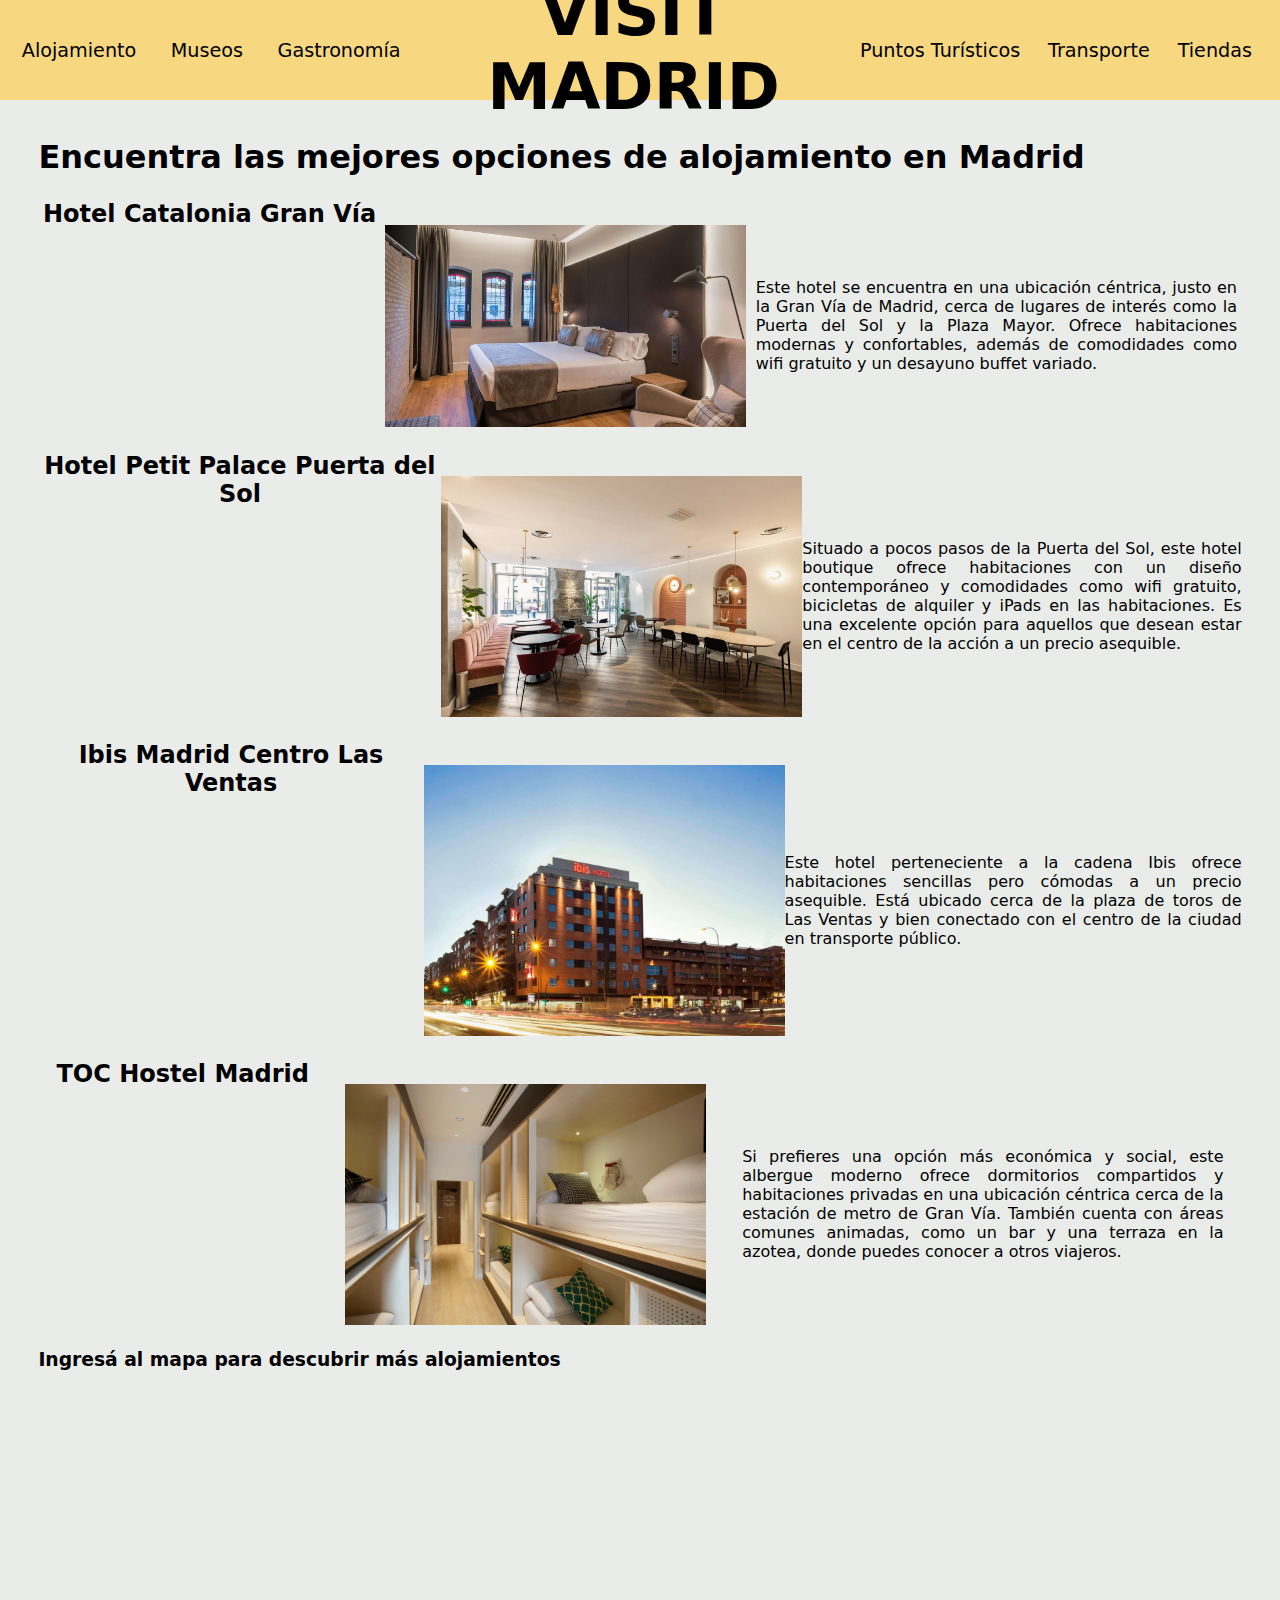
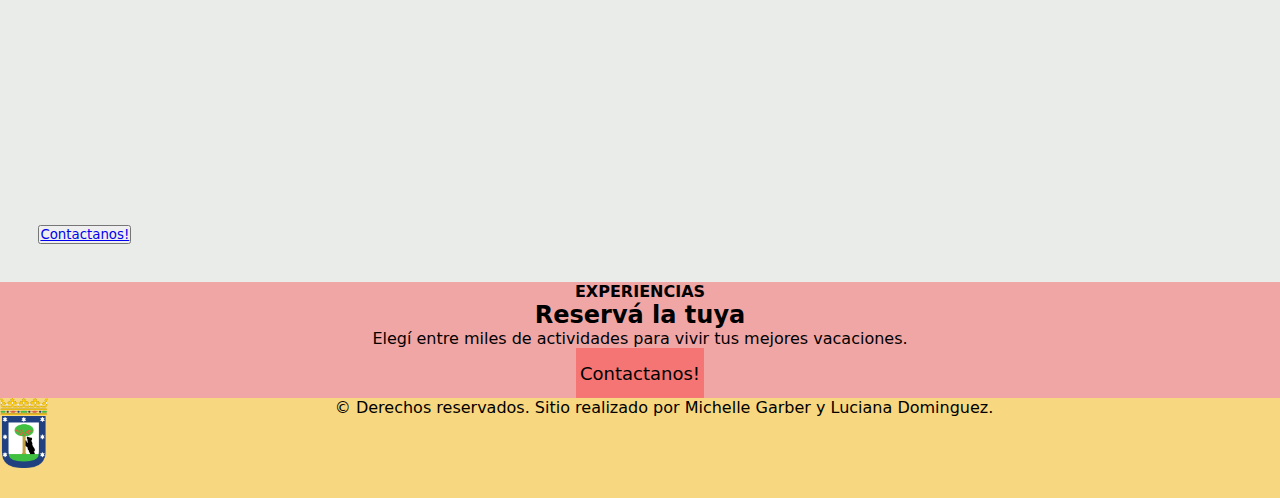
==== TP01_Garber_Dominguez/alojamiento.html @ de8c886a "primera version de css" ====
<!DOCTYPE html>
<html lang="en">
<head>
    <link href="style.css" rel="stylesheet">
    <meta charset="UTF-8">
    <meta http-equiv="X-UA-Compatible" content="IE=edge">
    <meta name="viewport" content="width=device-width, initial-scale=1.0">
    <title>Document</title>
</head>
<body bgcolor="#EAECEA">
    <header>
        <div>
        <nav>
        <ul>
            <li><a href=alojamiento.html >Alojamiento</a> </li>
            <li><a href=museos.html >Museos</a> </li>
            <li><a href=gastronomia.html >Gastronomía</a> </li>
          </ul>
        </nav>
        </div>
        <div>
        <h1>VISIT MADRID</h1>
        </div>
        <div>
        <nav>
            <ul>
                <li><a href=puntosTuristicos.html >Puntos Turísticos</a> </li>
                <li><a href=transporte.html >Transporte</a> </li>
                <li><a href=tiendas.html>Tiendas</a> </li>
              </ul>
        </nav>
        </div>
        
    </header>
    <main>
    <h1>Encuentra las mejores opciones de alojamiento en Madrid</h1>
    <section>
        <div>
            <h2>Hotel Catalonia Gran Vía</h2>
            <img src="images\hotel1.jpg" alt="hotel1" width="30%" height="auto">
            <p>Este hotel se encuentra en una ubicación céntrica, justo en la Gran Vía de Madrid, cerca de lugares de interés como la Puerta del Sol y la Plaza Mayor. Ofrece habitaciones modernas y confortables, además de comodidades como wifi gratuito y un desayuno buffet variado.</p>
        </div>
        <div>
            <h2>Hotel Petit Palace Puerta del Sol</h2>
            <img src="images\hotel2.jpg" alt="hotel2" width="30%" height="auto">
            <p>Situado a pocos pasos de la Puerta del Sol, este hotel boutique ofrece habitaciones con un diseño contemporáneo y comodidades como wifi gratuito, bicicletas de alquiler y iPads en las habitaciones. Es una excelente opción para aquellos que desean estar en el centro de la acción a un precio asequible.</p>
        </div>
        <div>
            <h2>Ibis Madrid Centro Las Ventas</h2>
            <img src="images\hotel3.jpg" alt="hotel3" width="30%" height="auto">
            <p>Este hotel perteneciente a la cadena Ibis ofrece habitaciones sencillas pero cómodas a un precio asequible. Está ubicado cerca de la plaza de toros de Las Ventas y bien conectado con el centro de la ciudad en transporte público.</p>
        </div>
        <div>
            <h2>TOC Hostel Madrid</h2>
            <img src="images\hotel4.jpg" alt="hotel4" width="30%" height="auto">
            <p> Si prefieres una opción más económica y social, este albergue moderno ofrece dormitorios compartidos y habitaciones privadas en una ubicación céntrica cerca de la estación de metro de Gran Vía. También cuenta con áreas comunes animadas, como un bar y una terraza en la azotea, donde puedes conocer a otros viajeros.</p>
        </div> 

        <h3>Ingresá al mapa para descubrir más alojamientos</h3>
        <iframe src="https://www.google.com/maps/embed?pb=!1m16!1m12!1m3!1d48597.05428600986!2d-3.719536147066695!3d40.42400355436827!2m3!1f0!2f0!3f0!3m2!1i1024!2i768!4f13.1!2m1!1smadrid%20hospedaje!5e0!3m2!1ses!2sar!4v1712576381374!5m2!1ses!2sar" width="600" height="450" style="border:0;" allowfullscreen="" loading="lazy" referrerpolicy="no-referrer-when-downgrade"></iframe>

    </section>
    <button type="button"><a href="formContacto.html">Contactanos!</a></button>


    </main>

    <footer> 
        <div class= "contactanos">
            <h4>EXPERIENCIAS</h4>
            <h2>Reservá la tuya</h2>
            <p>Elegí entre miles de actividades para vivir tus mejores vacaciones.</p>
            <button type="button" class="boton"><a href="formContacto.html">Contactanos!</a></button>
        </div>
        <div>
            <a href="index.html"> <img src="images\escudo.png" alt="escudo"></a>
            <p>© Derechos reservados. Sitio realizado por Michelle Garber y Luciana Dominguez.</p>
        </div>
        
    </footer>
</body>


</html>
---- TP01_Garber_Dominguez/style.css ----
*{
    margin: 0%;
    padding: 0%;
    /*border: black solid 1px;*/
    font-family: system-ui, -apple-system, BlinkMacSystemFont, 'Segoe UI', Roboto, Oxygen, Ubuntu, Cantarell, 'Open Sans', 'Helvetica Neue', sans-serif;
}
header, footer div{
    background-color: rgb(247, 215, 128) ;
    height: 100px;
}
header div nav ul li {
    list-style-type: none;
    float: left;
    text-decoration:none;
    text-align:center;
    margin: 3%; 
    
}
header div nav ul li :hover {
    list-style-type: none;
    float: left;
    text-decoration:none;
    text-align:center;
    margin: 3%;
    background-color:rgba(255, 0, 0, 0.815); 
}
header div{
    width: 33%;
    float:left;
    display: flex;
    justify-content: center;
    align-items: center;
    height: 100px;
}
header div nav
{
    width:100%;
    height: auto;
    
}
header div nav ul{
    display: flex;
    justify-content: space-evenly;
    width: 100%;
}
header div nav ul li a{
    text-decoration: none;
    color: black;
    font-size: 120% ;
}
header div h1{
    text-align: center;
    font-size: 400%;
    
}
.contactanos{
    background-color: rgba(255, 0, 0, 0.295);
    height: auto;
}
.contactanos h4, h2, p{
    text-align:center;
    
}
.contactanos button
{   
    height:50px;
    width:10%;
    margin-left:45%;
    margin-right:45%;
    display: flex;
    justify-content: center;
   background-color:rgba(255, 0, 0, 0.295);
   border: 0px;
}
.contactanos button a
{   
    display: flex;
    align-items:center;
    font-size:large;
    text-decoration:none;
    color: black;
    
}
footer div img{
    height: 70%;
    float: left;
}
footer div p{
    display:flex;
    justify-content: center;
    align-items:flex-end;
}
main{
    
    margin: 3%;
}
main h1{
    font-size: 200%;
    margin-bottom: 2%;
}
main div{
    display:flex;
    justify-content: space-around;
}
main section div p{
    width: 40%;
    float: left;
    display:flex;
    align-items:center;
    text-align: justify;
    
}
.carrusel{
    background-color: rgba(128, 128, 128, 0.507);
    display:flex;
    justify-content: space-around;
}
.carrusel img{
    margin-top:2%;
    margin-bottom:2%;
    height:300px;
    width:auto;
}
main section div img{
    margin-top: 2%;
    margin-bottom: 2%;
}
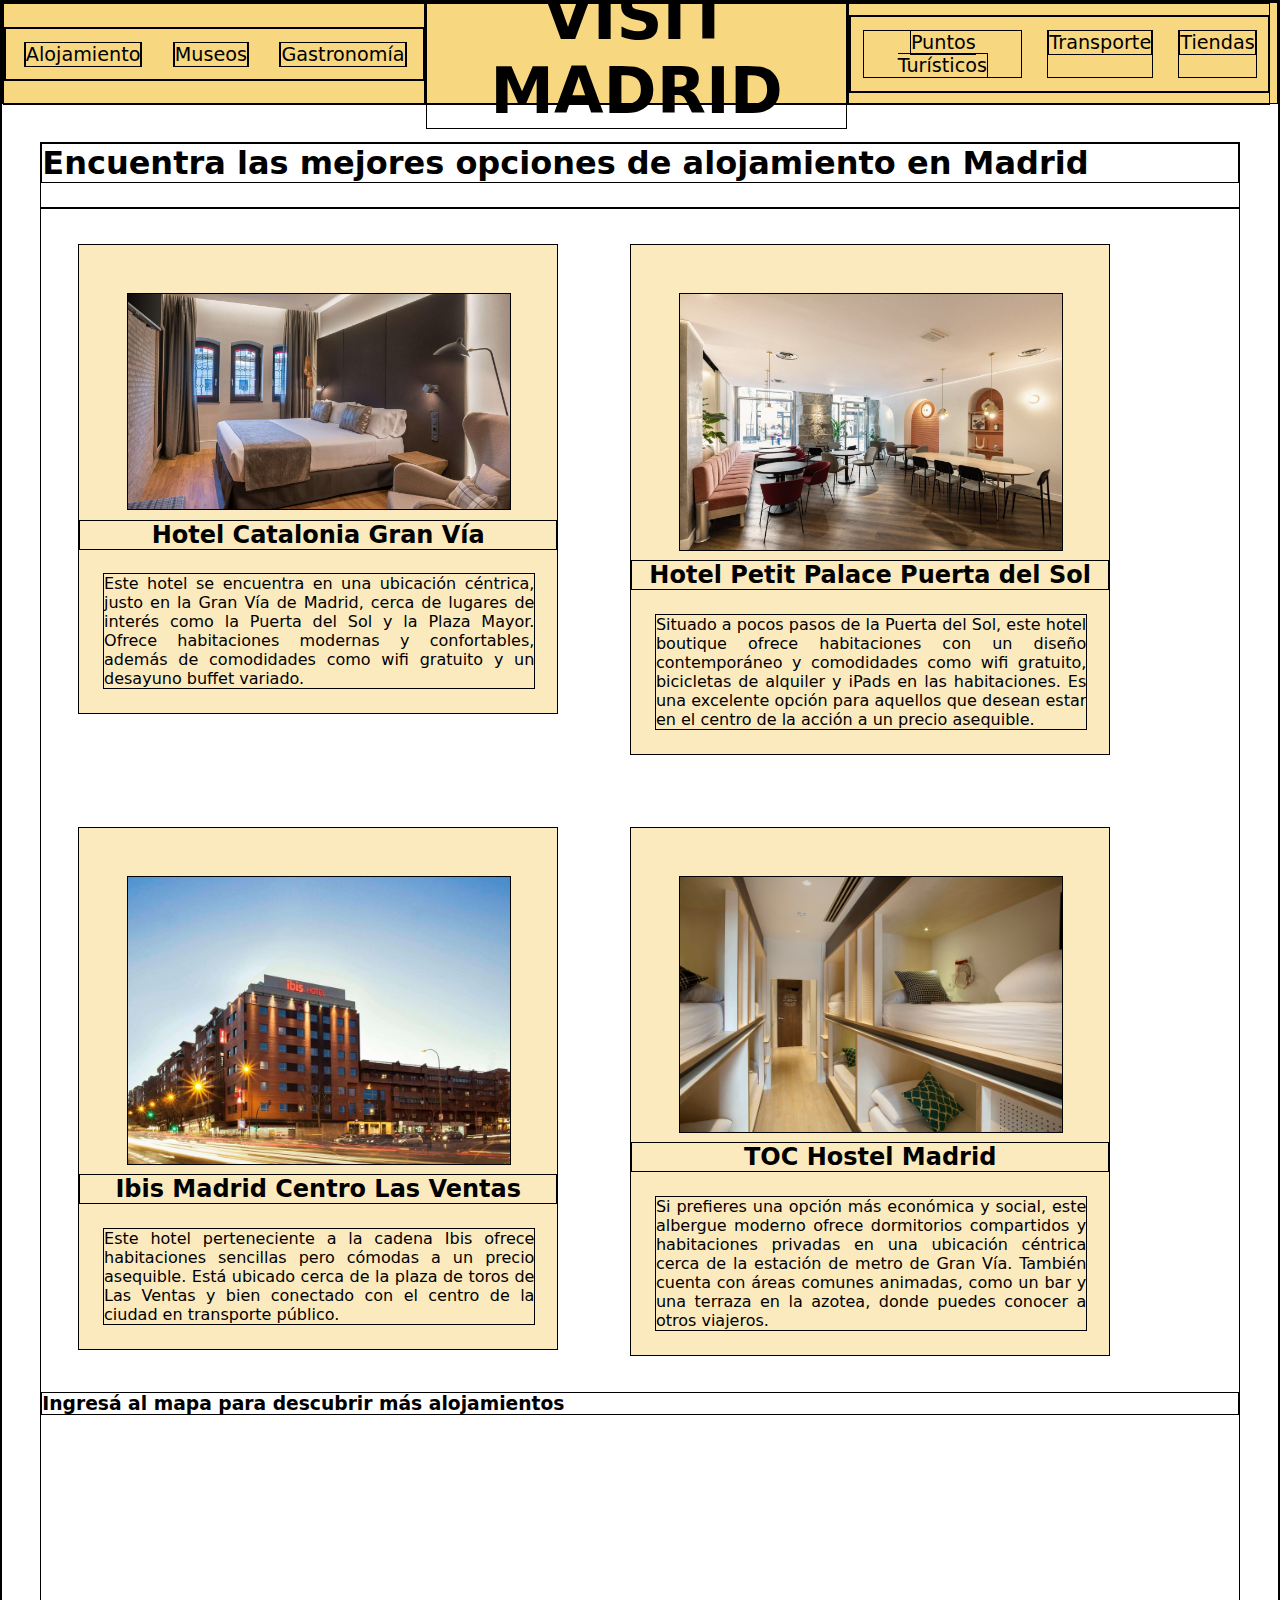
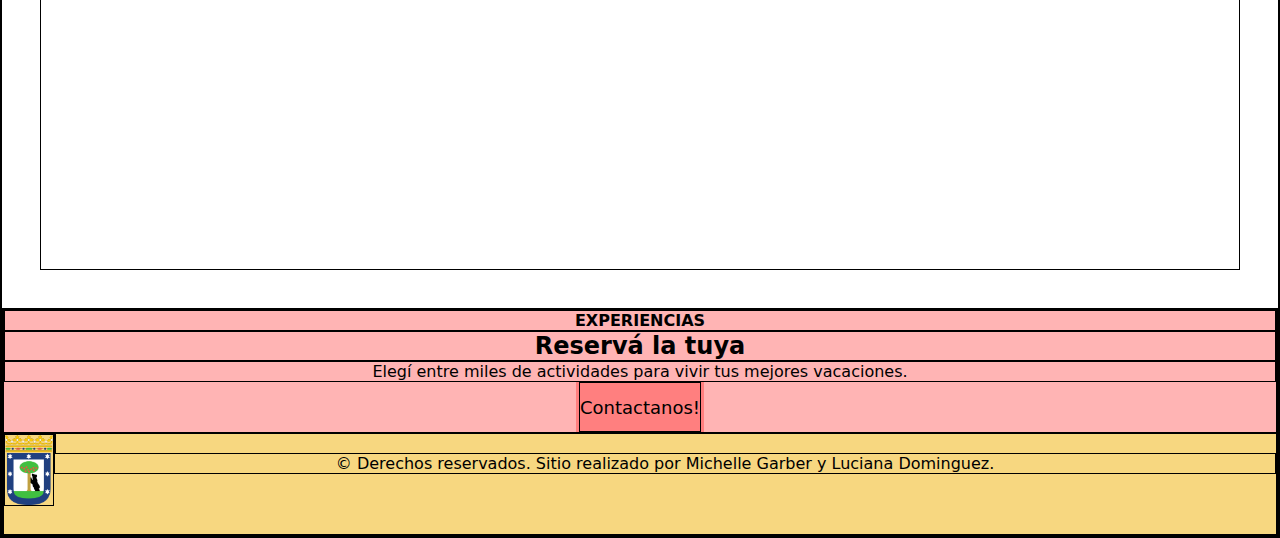
==== commit e08b3b1e: "segundo commit" ====
--- a/TP01_Garber_Dominguez/alojamiento.html
+++ b/TP01_Garber_Dominguez/alojamiento.html
@@ -7,7 +7,7 @@
     <meta name="viewport" content="width=device-width, initial-scale=1.0">
     <title>Document</title>
 </head>
-<body bgcolor="#EAECEA">
+<body>
     <header>
         <div>
         <nav>
@@ -34,34 +34,32 @@
     </header>
     <main>
     <h1>Encuentra las mejores opciones de alojamiento en Madrid</h1>
-    <section>
+    <section class="alojamiento">
         <div>
+            <img src="images\hotel1.jpg" alt="hotel1">
             <h2>Hotel Catalonia Gran Vía</h2>
-            <img src="images\hotel1.jpg" alt="hotel1" width="30%" height="auto">
             <p>Este hotel se encuentra en una ubicación céntrica, justo en la Gran Vía de Madrid, cerca de lugares de interés como la Puerta del Sol y la Plaza Mayor. Ofrece habitaciones modernas y confortables, además de comodidades como wifi gratuito y un desayuno buffet variado.</p>
         </div>
         <div>
+            <img src="images\hotel2.jpg" alt="hotel2">
             <h2>Hotel Petit Palace Puerta del Sol</h2>
-            <img src="images\hotel2.jpg" alt="hotel2" width="30%" height="auto">
             <p>Situado a pocos pasos de la Puerta del Sol, este hotel boutique ofrece habitaciones con un diseño contemporáneo y comodidades como wifi gratuito, bicicletas de alquiler y iPads en las habitaciones. Es una excelente opción para aquellos que desean estar en el centro de la acción a un precio asequible.</p>
         </div>
         <div>
+            <img src="images\hotel3.jpg" alt="hotel3">
             <h2>Ibis Madrid Centro Las Ventas</h2>
-            <img src="images\hotel3.jpg" alt="hotel3" width="30%" height="auto">
             <p>Este hotel perteneciente a la cadena Ibis ofrece habitaciones sencillas pero cómodas a un precio asequible. Está ubicado cerca de la plaza de toros de Las Ventas y bien conectado con el centro de la ciudad en transporte público.</p>
         </div>
         <div>
+            <img src="images\hotel4.jpg" alt="hotel4">
             <h2>TOC Hostel Madrid</h2>
-            <img src="images\hotel4.jpg" alt="hotel4" width="30%" height="auto">
             <p> Si prefieres una opción más económica y social, este albergue moderno ofrece dormitorios compartidos y habitaciones privadas en una ubicación céntrica cerca de la estación de metro de Gran Vía. También cuenta con áreas comunes animadas, como un bar y una terraza en la azotea, donde puedes conocer a otros viajeros.</p>
         </div> 
 
+    </section>
+    
         <h3>Ingresá al mapa para descubrir más alojamientos</h3>
         <iframe src="https://www.google.com/maps/embed?pb=!1m16!1m12!1m3!1d48597.05428600986!2d-3.719536147066695!3d40.42400355436827!2m3!1f0!2f0!3f0!3m2!1i1024!2i768!4f13.1!2m1!1smadrid%20hospedaje!5e0!3m2!1ses!2sar!4v1712576381374!5m2!1ses!2sar" width="600" height="450" style="border:0;" allowfullscreen="" loading="lazy" referrerpolicy="no-referrer-when-downgrade"></iframe>
-
-    </section>
-    <button type="button"><a href="formContacto.html">Contactanos!</a></button>
-
 
     </main>
 
--- a/TP01_Garber_Dominguez/style.css
+++ b/TP01_Garber_Dominguez/style.css
@@ -1,7 +1,7 @@
 *{
     margin: 0%;
     padding: 0%;
-    /*border: black solid 1px;*/
+    border: black solid 1px;
     font-family: system-ui, -apple-system, BlinkMacSystemFont, 'Segoe UI', Roboto, Oxygen, Ubuntu, Cantarell, 'Open Sans', 'Helvetica Neue', sans-serif;
 }
 header, footer div{
@@ -59,7 +59,6 @@
 }
 .contactanos h4, h2, p{
     text-align:center;
-    
 }
 .contactanos button
 {   
@@ -111,6 +110,7 @@
     
 }
 .carrusel{
+    margin: 3%;
     background-color: rgba(128, 128, 128, 0.507);
     display:flex;
     justify-content: space-around;
@@ -125,3 +125,50 @@
     margin-top: 2%;
     margin-bottom: 2%;
 }
+.alojamiento div img{
+    width: 80%;
+    height:auto;
+    display:flex;
+    margin-left: 10%;
+    margin-right:10%;
+    margin-top: 10%;
+}
+.alojamiento div{
+    display: flex;
+    flex-direction: column;
+    justify-content:center;
+    width: 40%;
+    height: auto;
+    float: left;
+    margin:3%;
+    background-color:rgba(247, 215, 128, 0.514) ;
+}
+.alojamiento div:hover{
+    display: flex;
+    flex-direction: column;
+    justify-content:center;
+    width: 40%;
+    height: auto;
+    float: left;
+    margin:3%;
+    background-color:rgb(247, 215, 128) ;
+}
+.alojamiento div p{
+    margin:5%;
+    width:90%;
+}
+main h3{
+    clear:both;
+}
+.museo1{
+    float: left;
+}
+.museo1 div{
+    display:flex;
+    flex-direction: column;
+    float: left;
+}
+.museo1 img{
+    
+}
+
